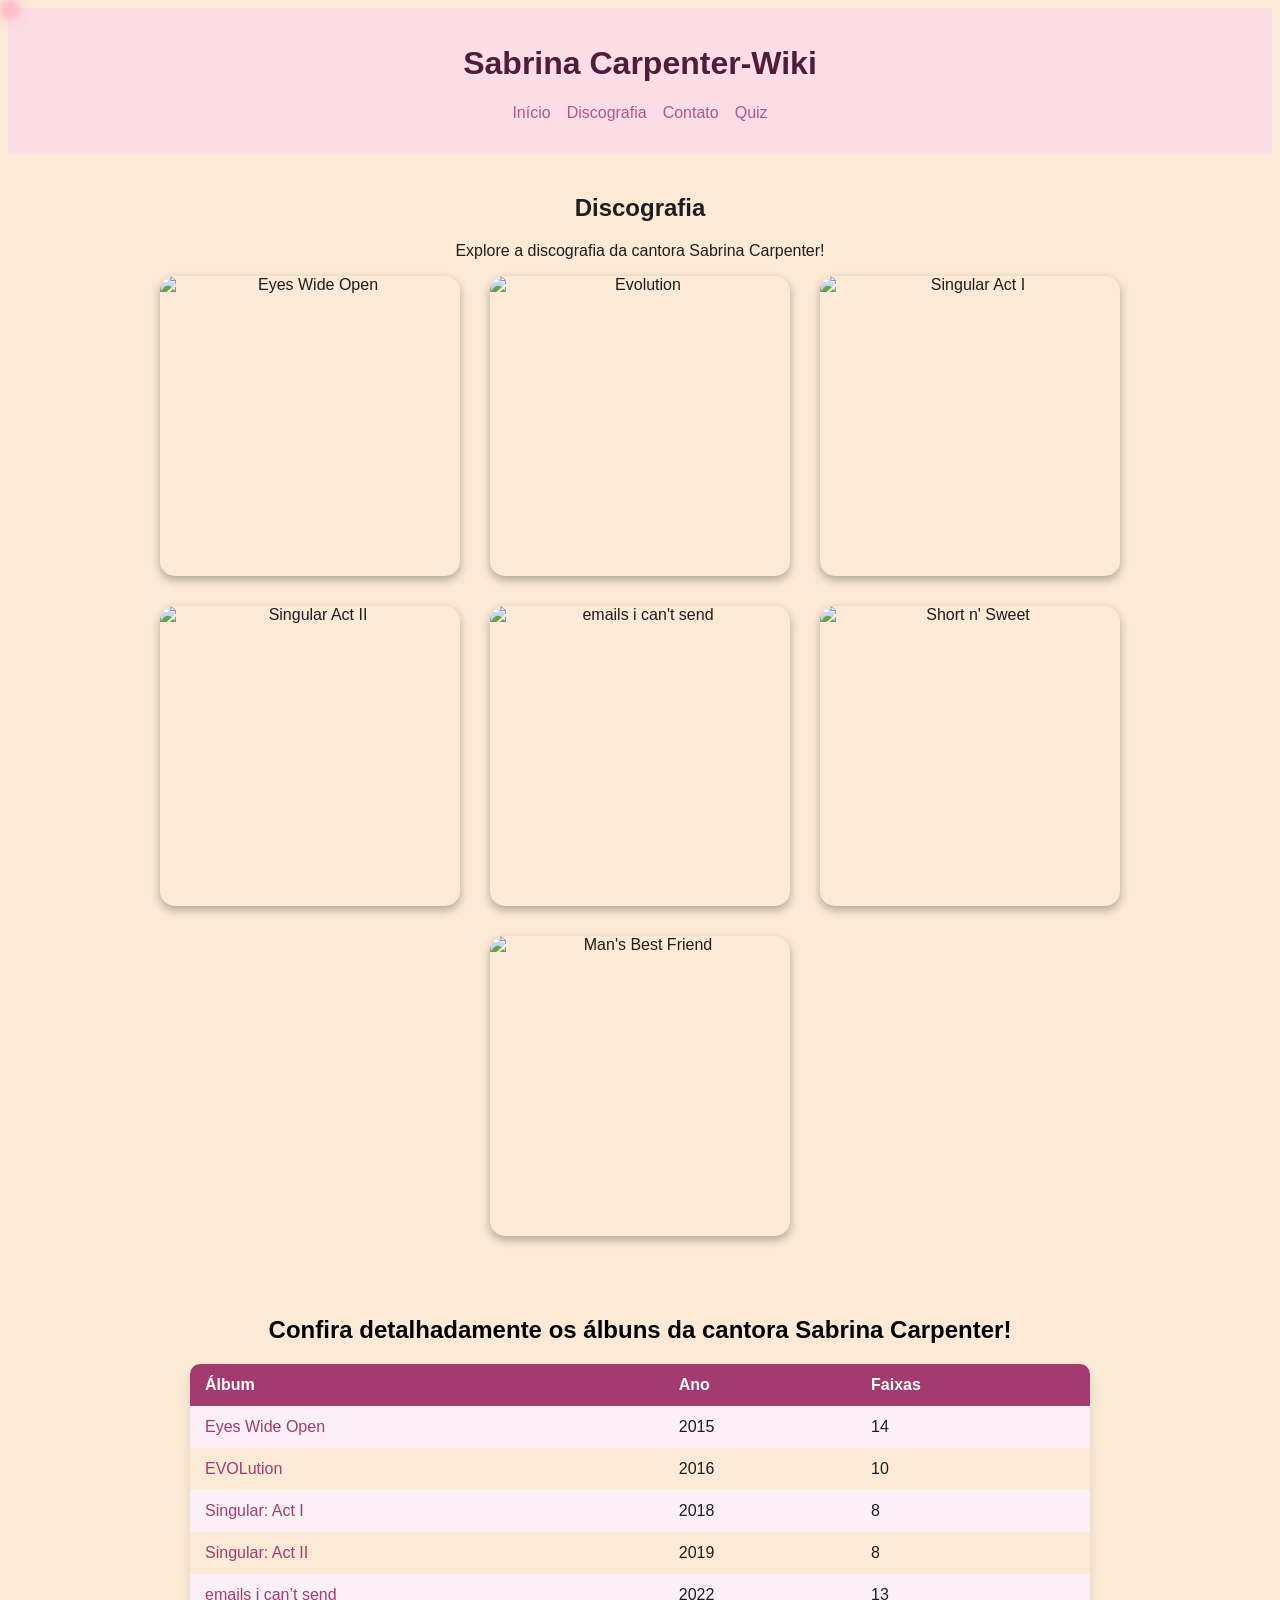
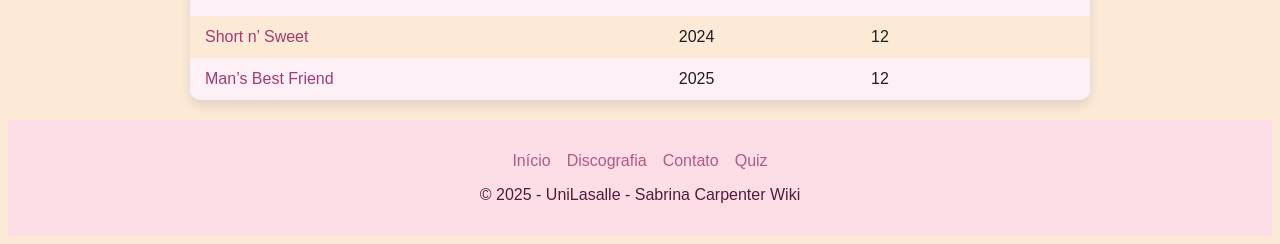
==== discografia.html @ 5449613b "Add files via upload" ====
<!DOCTYPE html>
<html lang="pt-br">
<head>
  <meta charset="UTF-8">
  <title>Sabrina Carpenter</title>
  <link rel="stylesheet" href="disco.css">
  <link rel="shortcut icon" type="imagex/png" href="https://upload.wikimedia.org/wikipedia/commons/thumb/d/d9/Sabrina_Carpenter_signature.png/144px-Sabrina_Carpenter_signature.png">
  <meta name="viewport" content="width=device-width, initial-scale=1.0">
</head>

<body>
  <div class="cursor-brilho"></div>

  <header>
    <h1 id="tituloPrincipal">Sabrina Carpenter-Wiki</h1>
    <div class="header-stickers" id="headerStickers"></div>
    <nav>
      <ul>
        <li><a href="inicio.html">Início</a></li>
        <li><a href="discografia.html" class="ativo">Discografia</a></li>
        <li><a href="contato.html">Contato</a></li>
        <li><a href="quiz.html">Quiz</a></li>
      </ul>
    </nav>
  </header>

  <main>

    <!-- SEÇÃO DOS CARDS -->
    <section class="secao-discos">
      <h2>Discografia</h2>
      <p>Explore a discografia da cantora Sabrina Carpenter!</p>

      <div class="discografia-container">

        <!-- Álbum 1 -->
        <div class="card-flip" onclick="flipCard(this)">
          <div class="card-inner">
            <div class="card-front">
              <img src="https://upload.wikimedia.org/wikipedia/pt/0/0b/Sabrina_Carpenter_-_Eyes_Wide_Open.png?20200527160551" alt="Eyes Wide Open">
            </div>
            <div class="card-back">
              <p><strong>Eyes Wide Open</strong><br>2015 · Hollywood Records<br>Singles: "We'll Be the Stars", "Eyes Wide Open"</p>
            </div>
          </div>
        </div>

        <!-- Álbum 2 -->
        <div class="card-flip" onclick="flipCard(this)">
          <div class="card-inner">
            <div class="card-front">
              <img src="https://upload.wikimedia.org/wikipedia/pt/4/4a/Evolution_-_%C3%81lbum.png?20171031201704" alt="Evolution">
            </div>
            <div class="card-back">
              <p><strong>EVOLution</strong><br>2016 · Hollywood Records<br>Singles: "On Purpose", "Thumbs"</p>
            </div>
          </div>
        </div>

        <!-- Álbum 3 -->
        <div class="card-flip" onclick="flipCard(this)">
          <div class="card-inner">
            <div class="card-front">
              <img src="https://upload.wikimedia.org/wikipedia/en/f/f5/Sabrina_Carpenter_-_Singular_Act_I.png?20200210190258" alt="Singular Act I">
            </div>
            <div class="card-back">
              <p><strong>Singular: Act I</strong><br>2018 · Hollywood Records<br>Singles: "Almost Love", "Sue Me"</p>
            </div>
          </div>
        </div>

        <!-- Álbum 4 -->
        <div class="card-flip" onclick="flipCard(this)">
          <div class="card-inner">
            <div class="card-front">
              <img src="https://upload.wikimedia.org/wikipedia/pt/b/bc/Sabrina_Carpenter_-_Singular_Act_II.png?20200804155718" alt="Singular Act II">
            </div>
            <div class="card-back">
              <p><strong>Singular: Act II</strong><br>2019 · Hollywood Records<br>Singles: "In My Bed", "Exhale"</p>
            </div>
          </div>
        </div>

        <!-- Álbum 5 -->
        <div class="card-flip" onclick="flipCard(this)">
          <div class="card-inner">
            <div class="card-front">
              <img src="https://upload.wikimedia.org/wikipedia/pt/7/78/Sabrina_Carpenter_-_Emails_I_Can%27t_Send.png?20220831210431" alt="emails i can't send">
            </div>
            <div class="card-back">
              <p><strong>emails i can't send</strong><br>2022 · Island Records<br>Singles: "Nonsense", "Vicious"</p>
            </div>
          </div>
        </div>

        <!-- Álbum 6 -->
        <div class="card-flip" onclick="flipCard(this)">
          <div class="card-inner">
            <div class="card-front">
              <img src="https://upload.wikimedia.org/wikipedia/pt/0/07/Short_n%27_Sweet.png?20240823144543" alt="Short n' Sweet">
            </div>
            <div class="card-back">
              <p><strong>Short n' Sweet</strong><br>2024 · Island Records<br>Singles: "Espresso", "Please Please Please"</p>
            </div>
          </div>
        </div>

        <!-- Álbum 7 -->
        <div class="card-flip" onclick="flipCard(this)">
          <div class="card-inner">
            <div class="card-front">
              <img src="https://i.pinimg.com/736x/6c/de/2b/6cde2ba2898dd7eaf22069329e666db5.jpg" alt="Man's Best Friend">
            </div>
            <div class="card-back">
              <p><strong>Man's Best Friend</strong><br>2025 · Island Records<br>Singles: "Manchild", "Tears", "When Did You Get Hot"</p>
            </div>
          </div>
        </div>

      </div>
    </section>

    <!-- SEÇÃO DA TABELA -->
    <section class="tabela-discografia">
      <h2>Confira detalhadamente os álbuns da cantora Sabrina Carpenter!</h2>

      <table>
        <tr>
          <th>Álbum</th>
          <th>Ano</th>
          <th>Faixas</th>
        </tr>

        <tr>
          <td><a href="https://open.spotify.com/intl-pt/album/55huyEjfSVsk9nnmmKp5df?si=UGIDpzmkTcCD7D9f9jE0ZQ" target="_blank">Eyes Wide Open</a></td>
          <td>2015</td>
          <td>14</td>
        </tr>

        <tr>
          <td><a href="https://open.spotify.com/intl-pt/album/7iOAJaGBmk67o337zaqt0R?si=AGdoAfSZSF-WBGnfgtyESw" target="_blank">EVOLution</a></td>
          <td>2016</td>
          <td>10</td>
        </tr>

        <tr>
          <td><a href="https://open.spotify.com/intl-pt/album/29mlGxS6kxq1EHxlX1EAZK?si=_9ILA1nqQeazK1rJrmFUjQ" target="_blank">Singular: Act I</a></td>
          <td>2018</td>
          <td>8</td>
        </tr>

        <tr>
          <td><a href="https://open.spotify.com/intl-pt/album/19KilSbbeHRFFZM7ChwTdP?si=o89KR_mrSbaLKLPbaPpnRw" target="_blank">Singular: Act II</a></td>
          <td>2019</td>
          <td>8</td>
        </tr>

        <tr>
          <td><a href="https://open.spotify.com/intl-pt/album/2g4aJTa5ejGpp0O0GKzWAQ?si=KKnkp6GRTo-28yRnVxGxVw" target="_blank">emails i can’t send</a></td>
          <td>2022</td>
          <td>13</td>
        </tr>

        <tr>
          <td><a href="https://open.spotify.com/intl-pt/album/3iPSVi54hsacKKl1xIR2eH?si=ELXeMXz5Q0-6m3kZWVYzXQ" target="_blank">Short n’ Sweet</a></td>
          <td>2024</td>
          <td>12</td>
        </tr>

        <tr>
          <td><a href="https://open.spotify.com/intl-pt/album/1aqg30bNvLSWgShZgX4oop?si=WpfZmbFcQ-WsWhUTrguV7g" target="_blank">Man’s Best Friend</a></td>
          <td>2025</td>
          <td>12</td>
        </tr>
      </table>
    </section>

  </main>

  <footer>
    <nav>
      <ul>
        <li><a href="inicio.html">Início</a></li>
        <li><a href="discografia.html">Discografia</a></li>
        <li><a href="contato.html">Contato</a></li>
        <li><a href="quiz.html">Quiz</a></li>
      </ul>
    </nav>
    <p>&copy; 2025 - UniLasalle - Sabrina Carpenter Wiki </p>
  </footer>

  <script src="disco.js"></script>
</body>
</html>
---- disco.css ----
body {
  font-family: 'Segoe UI', Tahoma, Geneva, Verdana, sans-serif;
  padding: 0;
  background-color: #fcead7;
  color: #1e1e1e;
}

header, footer {
  background-color: #fddde6;
  color: #521c37;
  padding: 1rem;
  text-align: center;
}

header {
  background-color: #fddde6;
  color: #521c37;
  padding: 1rem;
  text-align: center;
  position: relative;
}
.header-stickers {
  position: absolute;
  inset: 0;
  pointer-events: none;
}

/* ===== ESTRELINHAS / CORAÇÕES FLUTUANDO ===== */
.floating-star {
  position: fixed;
  font-size: 1.2rem;
  pointer-events: none;
  animation: subirSumir 1s ease-out forwards;
  z-index: 9999;
}

@keyframes subirSumir {
  0% {
    transform: translateY(0);
    opacity: 1;
  }
  100% {
    transform: translateY(-40px);
    opacity: 0;
  }}
  

nav ul {
  list-style: none;
  padding: 0;
  display: flex;
  justify-content: center;
  gap: 1rem;
}

nav a {
  color: #b15985;
  text-decoration: none;
}

nav a:hover {
  text-decoration: underline;
}

section {
  text-align: center;
  margin: 40px;
}

/* ==== DISCOS CENTRALIZADOS ==== */
.discografia-container {
  display: flex;
  flex-wrap: wrap;
  justify-content: center;
  gap: 30px;
}

/* ==== CARDS FLIP ==== */
.card-flip {
  width: 300px;
  height: 300px;
  perspective: 1000px;
}

.card-inner {
  width: 100%;
  height: 100%;
  position: relative;
  transform-style: preserve-3d;
  transition: transform 0.8s;
}

.card-inner.flipped {
  transform: rotateY(180deg);
}
.card-front, .card-back {
  width: 100%;
  height: 100%;
  position: absolute;
  backface-visibility: hidden;
  border-radius: 15px;
  overflow: hidden;
  display: flex;
  justify-content: center;
  align-items: center;
  box-shadow: 0 4px 10px rgba(0,0,0,0.3);
}

.card-front img {
  width: 100%;
  height: 100%;
  object-fit: cover;
}

.card-back {
  transform: rotateY(180deg);
  background-color: #fddde6;
  color: #521c37;
  padding: 15px;
  font-size: 15px;
  text-align: center;
  font-weight: bold;
}


/* ======== CURSOR PERSONALIZADO ======== */
.cursor-brilho {
  position: fixed;
  top: 0;
  left: 0;
  width: 20px;
  height: 20px;
  border-radius: 50%;
  pointer-events: none;
  background: pink;
  box-shadow: 0 0 15px pink;
  filter: blur(2px);
  transition: 0.1s;
  z-index: 999999;
  pointer-events: none;
}

@keyframes brilhoPulse {
  0% { box-shadow: 0 0 8px 2px rgba(255,130,200,0.5); opacity: 0.9; }
  100% { box-shadow: 0 0 25px 8px rgba(255,180,220,0.9); opacity: 1; }
}

html, body, a, button {
  cursor: none;
}

/*tabela de albuns*/
.tabela-discografia {
  max-width: 900px;
  margin: 0 auto;
  padding: 20px;
  font-family: 'Arial', sans-serif;
}

.tabela-discografia h2 {
  text-align: center;
  color: #000000;
}

.tabela-discografia p {
  text-align: center;
  color: #555;
}

.tabela-discografia table {
  width: 100%;
  border-collapse: collapse;
  border-radius: 10px;
  overflow: hidden;
  box-shadow: 0 6px 12px rgba(0,0,0,0.1);
}

.tabela-discografia th, .tabela-discografia td {
  padding: 12px 15px;
  text-align: left;
}

.tabela-discografia th {
  background-color: #a33b70;
  color: white;
  font-weight: bold;
}

.tabela-discografia tr:nth-child(even) {
  background-color: #fdf0f7;
}

.tabela-discografia tr:hover {
  background-color: #f4d5eb;
  transition: background-color 0.3s;
}

.tabela-discografia a {
  color: #a33b70;
  text-decoration: none;
  transition: color 0.3s, transform 0.2s;
}

.tabela-discografia a:hover {
  color: #6a1d43;
  text-decoration: underline;
  transform: scale(1.05);
}

/* Responsividade mobile */
@media (max-width: 600px) {
  .tabela-discografia {
    width: 95%;
    padding: 10px;
    overflow-x: auto;
  }

  .tabela-discografia table {
    width: 100%;
    font-size: 0.85rem;
  }

  .tabela-discografia th,
  .tabela-discografia td {
    padding: 8px 6px;
  }
}

/* ====== RESPONSIVIDADE DISCO ====== */
@media (max-width: 900px) {
  section,
  .secao-discos {
    margin: 24px 16px;
  }

  nav ul {
    flex-direction: column;
    align-items: center;
  }

  .discografia-container {
    gap: 20px;
  }

  .card-flip {
    width: 80vw;
    max-width: 320px;
    height: 80vw;
    max-height: 320px;
  }

  .tabela-discografia {
    width: 95%;
    padding: 10px;
  }

  .tabela-discografia table {
    width: 100%;
    font-size: 0.9rem;
  }

  .tabela-discografia th,
  .tabela-discografia td {
    padding: 10px 8px;
  }
}

@media (max-width: 600px) {
  .tabela-discografia table {
    font-size: 0.85rem;
  }
}
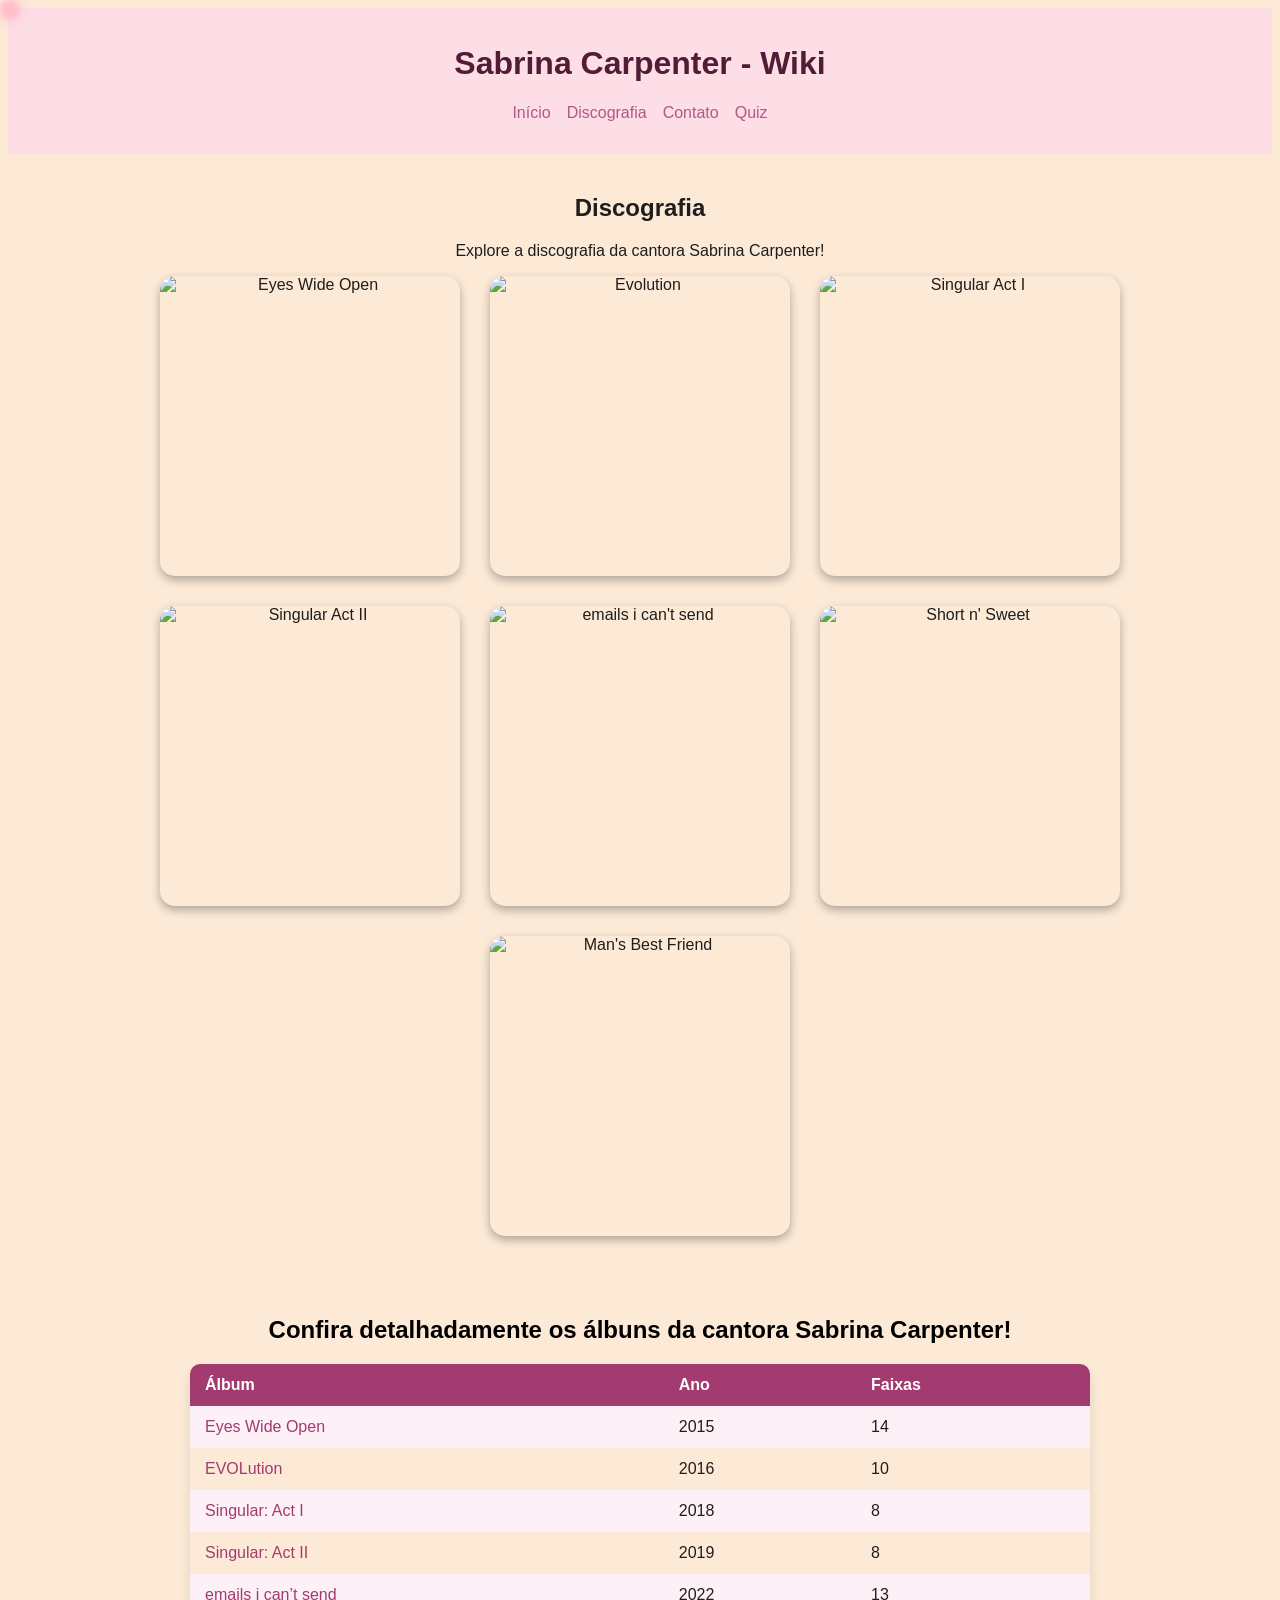
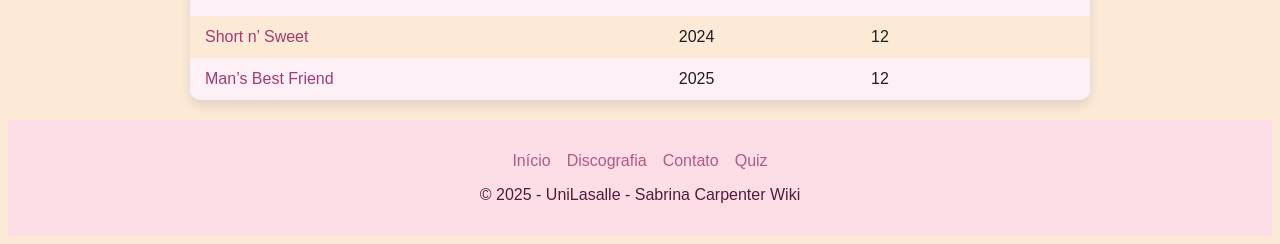
==== commit 64c468ce: "Revise discografia.html for updated album information Updated the HTML structure and content for the" ====
--- a/discografia.html
+++ b/discografia.html
@@ -12,7 +12,7 @@
   <div class="cursor-brilho"></div>
 
   <header>
-    <h1 id="tituloPrincipal">Sabrina Carpenter-Wiki</h1>
+    <h1 id="tituloPrincipal">Sabrina Carpenter - Wiki</h1>
     <div class="header-stickers" id="headerStickers"></div>
     <nav>
       <ul>
@@ -191,4 +191,4 @@
 
   <script src="disco.js"></script>
 </body>
-</html>+</html>
